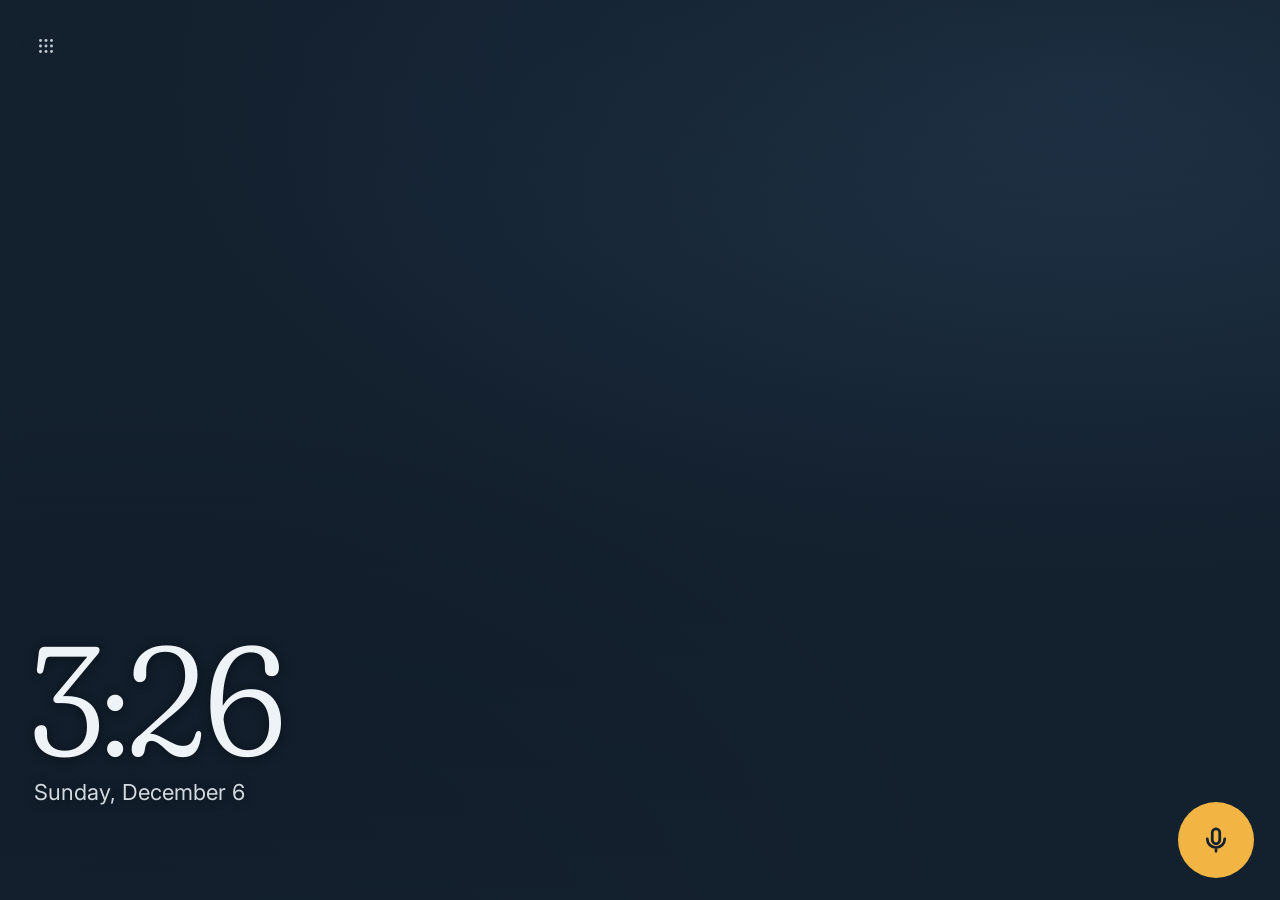
==== brain/display/index.html @ a9db9eed "Add Rooms and room pages, and Back between sheets Rooms shows each Home Assistant area as a tile wit" ====
<!doctype html>
<html lang="en">
<head>
  <meta charset="utf-8">
  <meta name="viewport" content="width=device-width, initial-scale=1">
  <title>Claude Home</title>
  <link rel="stylesheet" href="style.css">
  <script type="module" src="app.js"></script>
</head>
<body>
  <div class="backdrop" aria-hidden="true"></div>
  <div id="photo-a" class="photo" aria-hidden="true"></div>
  <div id="photo-b" class="photo" aria-hidden="true"></div>
  <div class="scrim" aria-hidden="true"></div>

  <main id="home" class="home">
    <button id="menu" class="menu" type="button" aria-label="Menu">
      <svg viewBox="0 0 24 24" aria-hidden="true"><circle cx="6" cy="6" r="1.6"/><circle cx="12" cy="6" r="1.6"/><circle cx="18" cy="6" r="1.6"/><circle cx="6" cy="12" r="1.6"/><circle cx="12" cy="12" r="1.6"/><circle cx="18" cy="12" r="1.6"/><circle cx="6" cy="18" r="1.6"/><circle cx="12" cy="18" r="1.6"/><circle cx="18" cy="18" r="1.6"/></svg>
    </button>
    <section id="weather" class="weather" aria-live="polite"></section>
    <div class="clock">
      <time id="time" class="time"></time>
      <div id="date" class="date"></div>
    </div>
    <div id="strip" class="strip"></div>
    <button id="mic" class="mic" type="button" aria-label="Talk to Claude">
      <svg viewBox="0 0 24 24" aria-hidden="true"><rect x="9" y="3" width="6" height="12" rx="3"/><path d="M5 11a7 7 0 0 0 14 0M12 18v3"/></svg>
    </button>
  </main>

  <section id="night" class="night" aria-label="Night clock">
    <time id="night-time" class="night-time"></time>
  </section>

  <section id="sheet" class="sheet" hidden role="dialog" aria-modal="true" aria-labelledby="sheet-title">
    <button id="sheet-back" class="back" type="button" aria-label="Back" hidden>
      <svg viewBox="0 0 24 24" aria-hidden="true"><path d="M15 5l-7 7 7 7"/></svg>
    </button>
    <h2 id="sheet-title" class="sheet-title"></h2>
    <button id="sheet-close" class="close" type="button" aria-label="Close">
      <svg viewBox="0 0 24 24" aria-hidden="true"><path d="M6 6l12 12M18 6L6 18"/></svg>
    </button>
    <div id="sheet-body" class="sheet-body"></div>
  </section>

  <section id="overlay" class="overlay" data-state="idle" hidden aria-live="polite">
    <button id="close-overlay" class="close" type="button" aria-label="Close">
      <svg viewBox="0 0 24 24" aria-hidden="true"><path d="M6 6l12 12M18 6L6 18"/></svg>
    </button>
    <p id="heard" class="heard"></p>
    <div id="reply" class="reply"></div>
    <div class="light" aria-hidden="true"><i></i></div>
    <button id="stop" class="stop" type="button">Stop</button>
  </section>

  <section id="camera" class="camera" hidden role="dialog" aria-modal="true" aria-labelledby="camera-name">
    <video id="camera-video" autoplay muted playsinline></video>
    <h2 id="camera-name" class="camera-name"></h2>
    <p id="camera-note" class="camera-note"></p>
    <button id="camera-close" class="close" type="button" aria-label="Close">
      <svg viewBox="0 0 24 24" aria-hidden="true"><path d="M6 6l12 12M18 6L6 18"/></svg>
    </button>
  </section>

  <section id="ringing" class="ringing" hidden role="alertdialog" aria-labelledby="ringing-time">
    <div class="ringing-pulse" aria-hidden="true"></div>
    <p id="ringing-time" class="ringing-time"></p>
    <p id="ringing-label" class="ringing-label"></p>
    <div class="ringing-actions">
      <button id="snooze" class="snooze" type="button">Snooze</button>
      <button id="ringing-stop" class="ringing-stop" type="button">Stop</button>
    </div>
  </section>

  <div id="offline" class="offline" role="status" hidden>Can't reach Claude Home. Trying again…</div>
</body>
</html>
---- brain/display/style.css ----
/* Claude Home display. 800x480 kitchen screen; photos are the room, the interface is a caption.
   Pi 3 GPU: animate only opacity and transform; no backdrop-filter, blur, or large shadows. */

@font-face { font-family: "Fraunces"; src: url("fonts/Fraunces.ttf") format("truetype"); font-weight: 100 900; font-display: block; }
@font-face { font-family: "Inter"; src: url("fonts/Inter.ttf") format("truetype"); font-weight: 100 900; font-display: block; }

:root {
  --night: #13202E;
  --frost: #EEF3F7;
  --mist: #A9B8C6;
  --marigold: #F2B544;
  --ember: #FF8A4C;
  --accent: var(--marigold);   /* replaced per photo by app.js */
  --on-photo: 0 1px 12px rgba(0, 0, 0, .45);
  --far: "Fraunces", Georgia, serif;
  --near: "Inter", system-ui, sans-serif;
  --edge: 30px;
}

* { box-sizing: border-box; margin: 0; }
html, body { width: 100%; height: 100%; overflow: hidden; }
body {
  background: var(--night);
  color: var(--frost);
  font: 20px/1.4 var(--near);
  -webkit-font-smoothing: antialiased;
  user-select: none;
  -webkit-tap-highlight-color: transparent;
  cursor: none;
}
button { font: inherit; color: inherit; background: none; border: 0; padding: 0; cursor: none; touch-action: manipulation; }
button:focus-visible { outline: 3px solid var(--accent); outline-offset: 4px; }
svg { display: block; fill: none; stroke: currentColor; stroke-width: 2.2; stroke-linecap: round; stroke-linejoin: round; }
[hidden] { display: none !important; }
/* Scrollbars: a slim frost pill that says "there's more", no track or arrows; on a touchscreen nobody drags it.
   The ::-webkit- rules draw it the same on every platform (scrollbar-color would keep the Pi's own arrows). */
::-webkit-scrollbar { width: 6px; height: 6px; }
::-webkit-scrollbar-track { background: transparent; }
::-webkit-scrollbar-thumb { background: rgba(238, 243, 247, .22); border-radius: 3px; }
::-webkit-scrollbar-corner { background: transparent; }

/* The room: the family's photos, crossfading, over a calm night gradient (all you see with no photos).
   The scrim keeps the clock and strip legible: dark at the bottom, a light touch at the top for the weather. */
.photo {
  position: fixed; inset: 0;
  background: center / cover no-repeat;
  opacity: 0; transition: opacity 2s ease;
}
.photo.shown { opacity: 1; }
.scrim {
  position: fixed; inset: 0;
  background: linear-gradient(180deg, rgba(19, 32, 46, .38) 0%, rgba(19, 32, 46, 0) 28%,
                              rgba(19, 32, 46, 0) 40%, rgba(19, 32, 46, .88) 100%);
}
.backdrop {
  position: fixed; inset: 0;
  background:
    radial-gradient(120% 90% at 85% 10%, #1f3347 0%, transparent 60%),
    radial-gradient(90% 80% at 10% 100%, #0d1823 0%, transparent 70%),
    var(--night);
}

/* --- Home ------------------------------------------------------------------------------ */

.home { position: fixed; inset: 0; transition: opacity .25s ease; }
body.talking .home { opacity: 0; pointer-events: none; }

.menu {
  position: absolute; top: 14px; left: 14px;
  width: 64px; height: 64px; display: grid; place-items: center;
  color: var(--frost); opacity: .8;  /* quiet, but it must survive a busy photo behind it */
}
.menu svg { position: relative; width: 22px; height: 22px; fill: currentColor; stroke: none; }
/* A faint disc so the glyph survives a bright sky (no blur filters on the Pi) */
.menu::before { content: ""; position: absolute; width: 46px; height: 46px; border-radius: 50%; background: rgba(19, 32, 46, .34); }

.weather { position: absolute; top: 14px; right: calc(var(--edge) - 8px); text-shadow: var(--on-photo); }
.weather-button { display: block; text-align: right; padding: 8px; min-width: 64px; min-height: 64px; }
.weather .temp {
  display: block;
  font: 380 54px/1 var(--far);
  font-variation-settings: "opsz" 72, "SOFT" 100;
  font-feature-settings: "tnum" 1, "lnum" 1;
}
.weather .condition { display: block; font-size: 17px; margin-top: 4px; opacity: .92; }

.clock { position: absolute; left: var(--edge); bottom: 92px; text-shadow: var(--on-photo); }
.time {
  display: block;
  font: 330 156px/.86 var(--far);
  font-variation-settings: "opsz" 144, "SOFT" 100, "WONK" 0;
  font-feature-settings: "tnum" 1, "lnum" 1;
  letter-spacing: -2px;
}
.date { font-size: 22px; opacity: .88; margin-top: 10px; padding-left: 4px; }

/* Glanceable items under the date. Each is a full-height (64 px) tap target; the text sits where the
   design puts it, 30 px off the bottom edge. */
.strip {
  position: absolute; left: calc(var(--edge) + 4px); right: 130px; bottom: 12px;
  display: flex; gap: 34px; align-items: baseline;
  font-size: 18px; text-shadow: var(--on-photo); white-space: nowrap;
  overflow-x: auto; overscroll-behavior-x: contain; scrollbar-width: none;  /* more than fits: swipe sideways */
}
.strip .item { display: flex; align-items: baseline; gap: 8px; min-height: 64px; padding: 18px 0; }
.strip .num, .brief-facts .num {
  font: 400 24px/1 var(--far);
  font-variation-settings: "opsz" 24, "SOFT" 100;
  font-feature-settings: "tnum" 1, "lnum" 1;
  color: var(--accent);
}
.strip .label { font-size: 18px; }
.digit { display: inline-block; width: 1ch; text-align: center; }  /* tabular digits Fraunces lacks (app.js) */

.mic {
  position: absolute; right: 26px; bottom: 22px;
  width: 76px; height: 76px; border-radius: 50%;
  background: var(--accent); color: var(--night);
  display: grid; place-items: center;
  transition: transform .12s ease;
}
.mic:active { transform: scale(.94); }
body.is-offline .mic { opacity: .4; pointer-events: none; }
.mic svg { width: 30px; height: 30px; }

/* --- Conversation overlay ------------------------------------------------------------- */

.overlay {
  position: fixed; inset: 0;
  background: rgba(19, 32, 46, .9);
  padding: 34px 36px 0;
  opacity: 0; transition: opacity .2s ease;
}
.overlay.shown { opacity: 1; }
/* Over a sheet, 10% show-through puts the sheet's text behind the reply (found on the Pi); go solid */
.sheet:not([hidden]) ~ .overlay { background: var(--night); }

.close {
  position: absolute; top: 12px; right: 12px;
  width: 64px; height: 64px; display: grid; place-items: center; opacity: .7;
}
.close svg { width: 26px; height: 26px; }

.heard {
  max-width: 640px; min-height: 28px;
  font-size: 20px; color: var(--frost); opacity: .7;
  overflow: hidden; white-space: nowrap; text-overflow: ellipsis;
}
.reply {
  margin-top: 16px; max-width: 700px; height: 300px; overflow: hidden;
  font: 360 36px/1.26 var(--far);
  font-variation-settings: "opsz" 48, "SOFT" 100;
}

/* The state light carries all conversation state: breathe (listening), sweep (thinking), pulse (speaking). */
.light {
  position: absolute; left: 36px; right: 168px; bottom: 58px; height: 4px;
  border-radius: 2px; overflow: hidden;
  background: color-mix(in srgb, var(--accent) 22%, transparent);
}
.light i {
  position: absolute; inset: 0; border-radius: 2px;
  background: var(--accent);
  transform-origin: left center;
}
.overlay[data-state="listening"] .light i { animation: breathe 2.4s ease-in-out infinite; transform-origin: center; }
.overlay[data-state="thinking"] .light i { width: 30%; animation: sweep 1.3s cubic-bezier(.5, 0, .5, 1) infinite alternate; }
.overlay[data-state="speaking"] .light i { animation: pulse .9s ease-in-out infinite alternate; }
.overlay[data-state="idle"] .light i { opacity: .25; }

@keyframes breathe { 0%, 100% { transform: scaleX(.35); opacity: .5; } 50% { transform: scaleX(1); opacity: 1; } }
@keyframes sweep { from { transform: translateX(0); } to { transform: translateX(233%); } }
@keyframes pulse { from { opacity: .55; } to { opacity: 1; } }

.stop {
  position: absolute; right: 26px; bottom: 22px;
  height: 76px; min-width: 112px; padding: 0 30px; border-radius: 38px;
  background: var(--frost); color: var(--night);
  font-size: 22px; font-weight: 600;
  transition: transform .12s ease;
}
.stop:active { transform: scale(.95); }
.overlay[data-state="idle"] .stop { opacity: 0; pointer-events: none; }

/* --- Sheets: one screen's worth of something, slid up over everything on solid night ---------- */

.sheet {
  position: fixed; inset: 0;
  background: var(--night);
  padding: 26px 36px 0;
  display: flex; flex-direction: column;
  transform: translateY(100%); transition: transform .25s ease;
}
.sheet.shown { transform: none; }
.sheet-title {
  padding-right: 72px;
  font: 380 34px/1.15 var(--far);
  font-variation-settings: "opsz" 36, "SOFT" 100;
  white-space: nowrap; overflow: hidden; text-overflow: ellipsis;
}
/* Back, when this sheet opened over another (Home > Rooms > a room): top left, the title moving over for it */
.back { position: absolute; top: 14px; left: 18px; width: 64px; height: 64px; display: grid; place-items: center; opacity: .7; }
.back svg { width: 26px; height: 26px; }
.sheet.has-back .sheet-title { padding-left: 54px; }
.sheet-body { flex: 1; min-height: 0; margin-top: 16px; overflow-y: auto; overscroll-behavior: contain; padding-bottom: 24px; }
.sheet-body p { margin: 0; }
/* Empty states: say what's (not) here in the far-read voice, then how to change that. Scoped under
   .sheet-body so they outrank the margin reset above. */
.sheet-body .quiet { font: 380 30px/1.3 var(--far); font-variation-settings: "opsz" 36, "SOFT" 100; margin-top: 18px; }
.sheet-body .hint { color: var(--mist); font-size: 20px; margin-top: 12px; }

/* Weather: now is the hero; the forecast sits below a rule that separates now from later */
.wx-now { display: flex; align-items: center; gap: 26px; padding-bottom: 22px; border-bottom: 1px solid rgba(238, 243, 247, .14); }
.wx-temp {
  font: 330 112px/.9 var(--far);
  font-variation-settings: "opsz" 144, "SOFT" 100;
  font-feature-settings: "tnum" 1, "lnum" 1;
  letter-spacing: -2px;
}
.wx-condition { font: 380 30px/1.2 var(--far); font-variation-settings: "opsz" 36, "SOFT" 100; }
.wx-detail { font-size: 19px; color: var(--mist); margin-top: 6px; }
.wx-days { display: grid; grid-template-columns: repeat(3, 1fr); gap: 20px; padding-top: 20px; }
.wx-label { font-size: 19px; color: var(--mist); }
.wx-range { margin-top: 4px; font-feature-settings: "tnum" 1, "lnum" 1; }
.wx-high { font: 380 36px/1.1 var(--far); font-variation-settings: "opsz" 36, "SOFT" 100; }
.wx-low { font-size: 20px; color: var(--mist); margin-left: 8px; }
.wx-sky { font-size: 19px; margin-top: 2px; }
.wx-rain { font-size: 17px; color: var(--accent); margin-top: 2px; }

/* Timers: each a dial that drains as time runs out; the arc is the sheet's one colour. A paused timer goes
   mist grey and blinks slowly, like an oven timer. One timer: a big dial, Pause and Stop stacked beside it.
   Two or more: smaller dials side by side, round Pause and Stop under each, scrolling sideways past three. */
.timers { height: 100%; display: flex; }
.timers.one { align-items: center; }
.timers.one .tmr { width: 100%; display: grid; grid-template-columns: 320px 1fr; align-items: center; gap: 56px; }
.timers.two, .timers.many { align-items: center; gap: 30px; overflow-x: auto; overscroll-behavior: contain; }
/* Centered as a group; auto margins (not justify-content) so a row wider than the screen still scrolls from its start */
.timers .tmr:first-child { margin-left: auto; }
.timers .tmr:last-child { margin-right: auto; }
.timers.two .tmr, .timers.many .tmr { flex: none; display: flex; flex-direction: column; align-items: center; gap: 18px; }
.tmr.leaving { opacity: .35; transition: opacity .2s ease; }

.dial { position: relative; width: 320px; height: 320px; }
.timers.two .dial { width: 240px; height: 240px; }
.timers.many .dial { width: 200px; height: 200px; }
.dial svg { width: 100%; height: 100%; transform: rotate(-90deg); }
.dial circle { fill: none; stroke-width: 5; }
.dial-track { stroke: rgba(238, 243, 247, .1); }
.dial-arc { stroke: var(--accent); stroke-linecap: round; stroke-dasharray: 1 1; }
.dial-face {
  position: absolute; inset: 14%;
  display: flex; flex-direction: column; align-items: center; justify-content: center; text-align: center;
}
.dial-time {
  font: 340 78px/1 var(--far);
  font-variation-settings: "opsz" 72, "SOFT" 100;
  font-feature-settings: "tnum" 1, "lnum" 1;
  letter-spacing: -1px;
}
.dial-time.long { font-size: 58px; }
.timers.two .dial-time { font-size: 56px; }
.timers.two .dial-time.long { font-size: 42px; }
.timers.many .dial-time { font-size: 46px; }
.timers.many .dial-time.long { font-size: 34px; }
.dial-name {
  max-width: 100%; margin-top: 10px;
  font-size: 22px; color: var(--mist);
  white-space: nowrap; overflow: hidden; text-overflow: ellipsis;
}
.timers.two .dial-name, .timers.many .dial-name { font-size: 18px; margin-top: 6px; }
.tmr.paused .dial-arc { stroke: var(--mist); }
.tmr.paused .dial-time { color: var(--mist); animation: paused-blink 1.4s ease-in-out infinite alternate; }
@keyframes paused-blink { to { opacity: .3; } }

.tmr-actions { display: flex; gap: 16px; }
.timers.one .tmr-actions { flex-direction: column; gap: 18px; }
.tmr-btn {
  width: 72px; height: 72px; border-radius: 50%;
  display: grid; place-items: center;
  background: rgba(238, 243, 247, .12); color: var(--frost);
}
.tmr-btn.tmr-main { background: var(--accent); color: var(--night); }
.tmr-btn svg { width: 26px; height: 26px; fill: currentColor; stroke: none; }
.tmr-btn:active { transform: scale(.94); }
.timers.one .tmr-btn {
  width: 100%; max-width: 300px; height: 96px; border-radius: 48px;
  display: flex; justify-content: center; gap: 14px;
  font-size: 26px; font-weight: 600;
}
.timers.one .tmr-btn svg { width: 28px; height: 28px; }
.strip .timer.paused .num { color: var(--mist); }
.pill {
  min-height: 64px; min-width: 112px; padding: 0 26px; border-radius: 32px;
  background: rgba(238, 243, 247, .12); color: var(--frost); font-size: 20px; font-weight: 500;
}
.pill:active { background: rgba(238, 243, 247, .22); }

/* Shopping list: tall rows you can hit with a wet finger; checked items strike through, with Undo */
.shop-list { list-style: none; padding: 0; margin: 0; }
.shop-row { display: flex; align-items: center; min-height: 72px; border-bottom: 1px solid rgba(238, 243, 247, .1); }
.shop-item { flex: 1; display: flex; align-items: center; gap: 20px; min-height: 72px; text-align: left; }
.shop-check {
  flex: none; width: 30px; height: 30px; border-radius: 50%;
  border: 2px solid rgba(238, 243, 247, .55);
  display: grid; place-items: center;
}
.shop-name { font-size: 24px; }
.shop-undo { display: none; }
.shop-row.done .shop-check { background: var(--accent); border-color: var(--accent); }
.shop-row.done .shop-check::after {
  content: ""; width: 12px; height: 7px; margin-top: -3px;
  border: solid var(--night); border-width: 0 0 3px 3px; transform: rotate(-45deg);
}
.shop-row.done .shop-name { text-decoration: line-through; opacity: .45; }
.shop-row.done .shop-undo { display: block; }

/* Menu: the same row language as the sheets it opens, not a grid of tiles */
.menu-row {
  width: 100%; display: flex; align-items: center; gap: 22px; min-height: 62px; text-align: left;  /* six fit */
  border-bottom: 1px solid rgba(238, 243, 247, .1);
}
.menu-icon { flex: none; width: 34px; height: 34px; color: var(--accent); }
.menu-icon svg { width: 100%; height: 100%; }
.menu-label { flex: 1; font: 380 30px/1.2 var(--far); font-variation-settings: "opsz" 36, "SOFT" 100; }

/* Home control: flat tiles, no shadows (the Pi). Lights is tall; while any light is on it fills with the accent,
   the way the ringing screen does, so "the lights are on" reads from across the room. */
.house { height: 100%; display: grid; grid-template-columns: repeat(3, minmax(0, 1fr)); grid-template-rows: repeat(2, minmax(0, 1fr)); gap: 14px; }
.tile {
  min-width: 0; display: flex; flex-direction: column; text-align: left;
  padding: 16px 18px 18px; border-radius: 14px;
  background: rgba(238, 243, 247, .08);
  transition: transform .12s ease;
}
.tile:active { transform: scale(.97); }
.tile-lights { grid-row: span 2; }
.tile-head { display: flex; align-items: center; gap: 10px; font-size: 20px; }
.tile-icon { flex: none; width: 26px; height: 26px; color: var(--accent); }
.tile-icon svg { width: 100%; height: 100%; }
.tile-state { margin-top: auto; display: flex; align-items: baseline; gap: 8px; }
.tile-num {
  font: 340 58px/1 var(--far);
  font-variation-settings: "opsz" 72, "SOFT" 100;
  font-feature-settings: "tnum" 1, "lnum" 1;
  letter-spacing: -1px;
}
.tile-lights .tile-num { font-size: 144px; line-height: .86; font-variation-settings: "opsz" 144, "SOFT" 100; letter-spacing: -3px; }
.tile-lights .tile-num.word { font-size: 58px; line-height: 1; font-variation-settings: "opsz" 72, "SOFT" 100; letter-spacing: -1px; }
.tile-unit { font-size: 20px; }
.tile-detail { margin-top: 6px; font-size: 17px; color: var(--mist); white-space: nowrap; overflow: hidden; text-overflow: ellipsis; }
.tile-lights .tile-detail { margin-top: 12px; white-space: normal; display: -webkit-box; -webkit-line-clamp: 2; -webkit-box-orient: vertical; }
.tile.lit { background: var(--accent); color: var(--night); }
.tile.lit .tile-icon { color: var(--night); }
.tile.lit .tile-detail { color: var(--night); opacity: .72; }

/* Lights: rooms side by side, scrolling sideways so an up-and-down drag is free to dim. Each light is a tile that
   fills with the accent from the bottom as high as it's bright; a room with one light gets one tall tile. */
.dev-groups { height: 100%; display: flex; gap: 28px; padding-bottom: 12px; overflow-x: auto; overscroll-behavior: contain; }  /* the scrollbar sits under the tiles */
.dev-group { flex: none; display: flex; flex-direction: column; }
.sheet-body .dev-group-name { font: 500 18px/1.3 var(--near); color: var(--mist); margin: 0 0 8px; }
.dev-grid { flex: 1; min-height: 0; display: grid; grid-template-rows: repeat(2, minmax(0, 1fr)); grid-auto-flow: column; grid-auto-columns: 150px; gap: 12px; }
.dev {
  --b: 0%;
  position: relative; overflow: hidden; border-radius: 14px;
  background: rgba(238, 243, 247, .08); text-align: left;
  touch-action: pan-x;  /* sideways scrolls the rooms; up and down dims */
}
.dev:only-child { grid-row: span 2; }
.dev-face { position: absolute; inset: 0; padding: 14px 16px 16px; display: flex; flex-direction: column; justify-content: space-between; }
.dev-lit { background: var(--accent); color: var(--night); clip-path: inset(calc(100% - var(--b)) 0 0 0); }
.dev-name { font-size: 18px; line-height: 1.25; display: -webkit-box; -webkit-line-clamp: 2; -webkit-box-orient: vertical; overflow: hidden; }
.dev-level {
  font: 340 40px/1 var(--far);
  font-variation-settings: "opsz" 48, "SOFT" 100;
  font-feature-settings: "tnum" 1, "lnum" 1;
  letter-spacing: -1px;
}
.dev.off .dev-level { color: var(--mist); }
.dev.wordy .dev-level { font-size: 30px; letter-spacing: 0; }
/* Rooms: the home tiles' look, the room's name in the far-read type, what's on in it at the bottom; lit while a
   light is on. Two rows, more rooms scrolling sideways like the lights. */
.rooms {
  height: 100%; display: grid; gap: 14px; padding-bottom: 12px;
  grid-template-rows: repeat(2, minmax(0, 1fr)); grid-auto-flow: column; grid-auto-columns: calc((100% - 28px) / 3);
  overflow-x: auto; overscroll-behavior: contain;
}
.room-name {
  font: 380 30px/1.1 var(--far); font-variation-settings: "opsz" 36, "SOFT" 100;
  display: -webkit-box; -webkit-line-clamp: 2; -webkit-box-orient: vertical; overflow: hidden;
}
.room-what { margin-top: auto; display: flex; flex-direction: column; }
.room-what .tile-detail { margin-top: 2px; }

/* In the title row, left of the close button (positioned against the sheet, so it doesn't scroll with the rooms) */
.lights-off { position: absolute; top: 14px; right: 88px; }

/* Text: whatever Claude wants on screen; fewer, shorter lines get bigger type */
.text-lines p { font-size: 22px; line-height: 1.45; padding: 7px 0; max-width: 700px; }
.text-lines.roomy p { font: 380 30px/1.3 var(--far); font-variation-settings: "opsz" 36, "SOFT" 100; padding: 6px 0; }

/* Alarms in the timers sheet */
.group-label { font-size: 18px; color: var(--mist); margin: 18px 0 2px; }
.sheet-body .group-label:first-child { margin-top: 0; }
.alarm-row { display: flex; align-items: center; gap: 24px; min-height: 92px; border-bottom: 1px solid rgba(238, 243, 247, .1); }
.alarm-time {
  min-width: 190px;  /* same column as the timer countdowns above, so names line up */
  font: 340 46px/1 var(--far);
  font-variation-settings: "opsz" 48, "SOFT" 100;
  font-feature-settings: "tnum" 1, "lnum" 1;
}
.ampm { font-size: .42em; margin-left: 4px; letter-spacing: 0; }
.alarm-what { flex: 1; min-width: 0; }
.alarm-name { font-size: 22px; white-space: nowrap; overflow: hidden; text-overflow: ellipsis; }
.alarm-days { font-size: 18px; color: var(--mist); margin-top: 2px; }
.alarm-row.off .alarm-time, .alarm-row.off .alarm-name { opacity: .4; }
.switch { width: 72px; height: 64px; display: grid; place-items: center; }
.switch span {
  position: relative; width: 58px; height: 34px; border-radius: 17px;
  background: rgba(238, 243, 247, .18); transition: background .15s ease;
}
.switch span::after {
  content: ""; position: absolute; top: 4px; left: 4px; width: 26px; height: 26px; border-radius: 50%;
  background: var(--frost); transition: transform .15s ease;
}
.switch[aria-checked="true"] span { background: var(--accent); }
.switch[aria-checked="true"] span::after { transform: translateX(24px); }

/* Calendar: a day heading, then the day's events at their times; the time column lines up with the other sheets */
.sheet-body .day-title { font: 500 18px/1.3 var(--near); color: var(--mist); margin: 20px 0 0; }  /* like .group-label */
.sheet-body .day-title:first-child { margin-top: 0; }
.event-row { display: flex; align-items: center; gap: 24px; min-height: 76px; border-bottom: 1px solid rgba(238, 243, 247, .1); }
.event-when {
  flex: none; min-width: 150px;
  font: 340 34px/1 var(--far);
  font-variation-settings: "opsz" 36, "SOFT" 100;
  font-feature-settings: "tnum" 1, "lnum" 1;
}
.event-when.next, .event-when.now { color: var(--accent); }
.event-when.all-day { font: 500 18px/1 var(--near); color: var(--mist); }
.event-what { min-width: 0; }
.event-title { font-size: 22px; white-space: nowrap; overflow: hidden; text-overflow: ellipsis; }
.event-cal { font-size: 17px; color: var(--mist); margin-top: 2px; }
.strip .event .label { max-width: 230px; overflow: hidden; text-overflow: ellipsis; }

/* Briefing: forecast left, today right, the home strip's items along the bottom */
.brief { height: 100%; display: flex; flex-direction: column; }
.brief-top { flex: 1; min-height: 0; display: grid; grid-template-columns: 290px 1fr; gap: 36px; }
.brief-date { font-size: 19px; color: var(--mist); }
.brief-temp {
  margin-top: 6px;
  font: 330 104px/.9 var(--far);
  font-variation-settings: "opsz" 144, "SOFT" 100;
  font-feature-settings: "tnum" 1, "lnum" 1;
  letter-spacing: -2px;
}
.brief-cond { font-size: 21px; margin-top: 10px; }
.brief-rain { font-size: 18px; color: var(--accent); margin-top: 4px; }
.brief-day { min-width: 0; }
.sheet-body .brief-day .day-title { margin-top: 0; }
.brief-event { display: flex; align-items: baseline; gap: 16px; padding: 9px 0; border-bottom: 1px solid rgba(238, 243, 247, .1); }
.brief-when {
  flex: none; min-width: 112px;
  font: 340 26px/1.1 var(--far);
  font-variation-settings: "opsz" 36, "SOFT" 100;
  font-feature-settings: "tnum" 1, "lnum" 1;
}
.brief-when.now { color: var(--accent); }
.brief-when.all-day { font: 500 17px/1.1 var(--near); color: var(--mist); }
.brief-title { font-size: 20px; white-space: nowrap; overflow: hidden; text-overflow: ellipsis; }
.brief-more { font-size: 19px; color: var(--mist); margin-top: 8px; }
.sheet-body .brief-free { font: 380 26px/1.25 var(--far); font-variation-settings: "opsz" 36, "SOFT" 100; margin-top: 8px; }
.brief-facts {
  display: flex; gap: 34px; align-items: baseline; flex-wrap: wrap;
  padding-top: 14px; border-top: 1px solid rgba(238, 243, 247, .14);
}
.brief-facts .item { display: flex; align-items: baseline; gap: 8px; }
.brief-facts .label { font-size: 18px; }

/* Recipe: a true sequence, so the step number is the anchor; the step itself in the far-read type */
.recipe { height: 100%; display: flex; flex-direction: column; }
.ingredients { flex: 1; min-height: 0; overflow-y: auto; list-style: none; padding: 0; margin: 0; font-size: 24px; }
.ingredients li { padding: 9px 0; border-bottom: 1px solid rgba(238, 243, 247, .1); break-inside: avoid; }
.ingredients.two-col { columns: 2; column-gap: 44px; font-size: 21px; }
.recipe-step { flex: 1; min-height: 0; display: flex; gap: 30px; }
.step-num { flex: none; width: 92px; display: flex; flex-direction: column; }
.step-n {
  font: 330 96px/.9 var(--far);
  font-variation-settings: "opsz" 144, "SOFT" 100;
  font-feature-settings: "tnum" 1, "lnum" 1;
  color: var(--accent);
}
.step-of { font-size: 18px; color: var(--mist); margin-top: 8px; padding-left: 4px; }
.sheet-body .step-text {
  flex: 1; min-width: 0; max-width: 600px; height: 100%; overflow: hidden;
  font: 360 34px/1.3 var(--far); font-variation-settings: "opsz" 36, "SOFT" 100;
  text-wrap: pretty;  /* no lone last word */
}
.recipe-nav { display: flex; justify-content: flex-end; gap: 16px; padding-top: 12px; }
.recipe-next { min-width: 150px; background: var(--accent); color: var(--night); font-weight: 600; }
.recipe-next:active { background: var(--accent); opacity: .85; }

/* Music: album art as the one picture, the title in the far-read type, controls bottom-right */
.np { height: 100%; display: grid; grid-template-columns: 280px 1fr; gap: 32px; }
.np-art { width: 280px; height: 280px; border-radius: 6px; overflow: hidden; background: rgba(238, 243, 247, .08); }
.np-art img { display: block; width: 100%; height: 100%; object-fit: cover; }
.np-info { min-width: 0; display: flex; flex-direction: column; }
.np-title {
  font: 380 34px/1.15 var(--far); font-variation-settings: "opsz" 36, "SOFT" 100;
  display: -webkit-box; -webkit-line-clamp: 2; -webkit-box-orient: vertical; overflow: hidden;
}
.np-artist, .np-album { white-space: nowrap; overflow: hidden; text-overflow: ellipsis; }
.np-artist { font-size: 22px; margin-top: 8px; }
.np-album { font-size: 18px; color: var(--mist); margin-top: 2px; }
.np-progress { margin-top: auto; }
.np-bar { height: 4px; border-radius: 2px; overflow: hidden; background: rgba(238, 243, 247, .16); }
.np-bar i { display: block; height: 100%; background: var(--accent); transform-origin: left center; transform: scaleX(0); }
.np-times { display: flex; justify-content: space-between; margin-top: 6px; font-size: 16px; color: var(--mist); font-feature-settings: "tnum" 1; }
.np-controls { display: flex; justify-content: flex-end; align-items: center; gap: 16px; margin-top: 12px; }
.np-btn { width: 64px; height: 64px; border-radius: 50%; display: grid; place-items: center; background: rgba(238, 243, 247, .12); }
.np-btn.main { width: 76px; height: 76px; background: var(--accent); color: var(--night); }
.np-btn svg { width: 26px; height: 26px; fill: currentColor; stroke: none; }
.np-btn:active { transform: scale(.94); }
.strip .np-thumb { width: 28px; height: 28px; border-radius: 3px; object-fit: cover; align-self: center; }

/* Volume: the level as the hero, the slider low and wide where a thumb reaches it */
.vol { height: 100%; display: flex; flex-direction: column; justify-content: space-between; padding-bottom: 18px; }
.vol-level {
  font: 330 132px/.9 var(--far);
  font-variation-settings: "opsz" 144, "SOFT" 100;
  font-feature-settings: "tnum" 1, "lnum" 1;
  letter-spacing: -2px;
}
.vol-row { display: flex; align-items: center; gap: 22px; }
.vol-end { flex: none; width: 34px; height: 34px; color: var(--mist); }
.vol-end svg { width: 100%; height: 100%; }
.vol-slider {
  --fill: 50%;
  flex: 1; height: 80px; margin: 0; background: none;
  -webkit-appearance: none; appearance: none; touch-action: none; cursor: none;
}
.vol-slider::-webkit-slider-runnable-track {
  height: 14px; border-radius: 7px;
  background: linear-gradient(90deg, var(--accent) var(--fill), rgba(238, 243, 247, .16) var(--fill));
}
.vol-slider::-webkit-slider-thumb {
  -webkit-appearance: none; appearance: none;
  width: 48px; height: 48px; margin-top: -17px; border-radius: 50%;
  background: var(--frost);
}
.vol-slider:active::-webkit-slider-thumb { transform: scale(1.08); }
.vol-slider:focus-visible { outline: 3px solid var(--accent); outline-offset: 4px; }

/* --- Ringing: the one screen that should be seen from across the room --------------------------- */

.ringing {
  position: fixed; inset: 0;
  background: var(--marigold); color: var(--night);
  padding: 44px 40px;
}
.ringing-pulse {
  position: absolute; inset: 0; background: #fff; opacity: 0;
  animation: ring-pulse 1.1s ease-in-out infinite alternate;
}
@keyframes ring-pulse { to { opacity: .16; } }
.ringing-time {
  position: relative;
  font: 330 150px/.9 var(--far);
  font-variation-settings: "opsz" 144, "SOFT" 100;
  font-feature-settings: "tnum" 1, "lnum" 1;
  letter-spacing: -2px;
}
.ringing-time .ampm { font-size: 44px; margin-left: 10px; }
.ringing-label {
  position: relative; margin-top: 16px; max-width: 700px;
  font: 380 38px/1.2 var(--far); font-variation-settings: "opsz" 36, "SOFT" 100;
}
.ringing-actions { position: absolute; right: 28px; bottom: 28px; display: flex; gap: 18px; }
.ringing-stop {
  height: 104px; min-width: 270px; border-radius: 52px;
  background: var(--night); color: var(--frost); font-size: 36px; font-weight: 600;
}
.snooze {
  height: 104px; padding: 0 40px; border-radius: 52px;
  border: 3px solid var(--night); color: var(--night); font-size: 28px; font-weight: 600;
}
.ringing-stop:active, .snooze:active { transform: scale(.96); }

/* --- Night: a dim clock on pure black, nothing else (conversation, sheets, and ringing still come up over it).
   Same place and type as the day clock, so the room's one fixed point doesn't move at bedtime. --------- */

.night { display: none; position: fixed; inset: 0; background: #000; }
body.is-night .night { display: block; }
body.is-night .photo, body.is-night .scrim, body.is-night .home, body.is-night .offline { display: none; }
.night-time {
  position: absolute; left: var(--edge); bottom: 132px;
  font: 330 156px/.86 var(--far);
  font-variation-settings: "opsz" 144, "SOFT" 100, "WONK" 0;
  font-feature-settings: "tnum" 1, "lnum" 1;
  letter-spacing: -2px;
  color: var(--ember); opacity: .35;
}

/* --- Offline note ------------------------------------------------------------------------ */

.offline {
  position: fixed; top: 16px; left: 50%; transform: translateX(-50%);
  padding: 10px 20px; border-radius: 22px;
  background: rgba(19, 32, 46, .92); color: var(--frost);
  font-size: 16px;
}

/* --- Camera: a live view filling the screen, its name over the top ----------------------------- */

.camera { position: fixed; inset: 0; background: #000; }
.camera video { width: 100%; height: 100%; object-fit: contain; }
.camera-name {
  position: absolute; top: 20px; left: var(--edge); right: 90px;
  font: 380 28px/1.15 var(--far);
  font-variation-settings: "opsz" 36, "SOFT" 100;
  text-shadow: var(--on-photo);
  white-space: nowrap; overflow: hidden; text-overflow: ellipsis;
}
.camera-note { position: absolute; inset: 0; display: grid; place-items: center; color: var(--mist); }
.camera-note:empty { display: none; }
.camera .close { opacity: .9; filter: drop-shadow(0 1px 4px rgba(0, 0, 0, .6)); }

@media (prefers-reduced-motion: reduce) {
  *, *::before, *::after { animation: none !important; transition: none !important; }
}
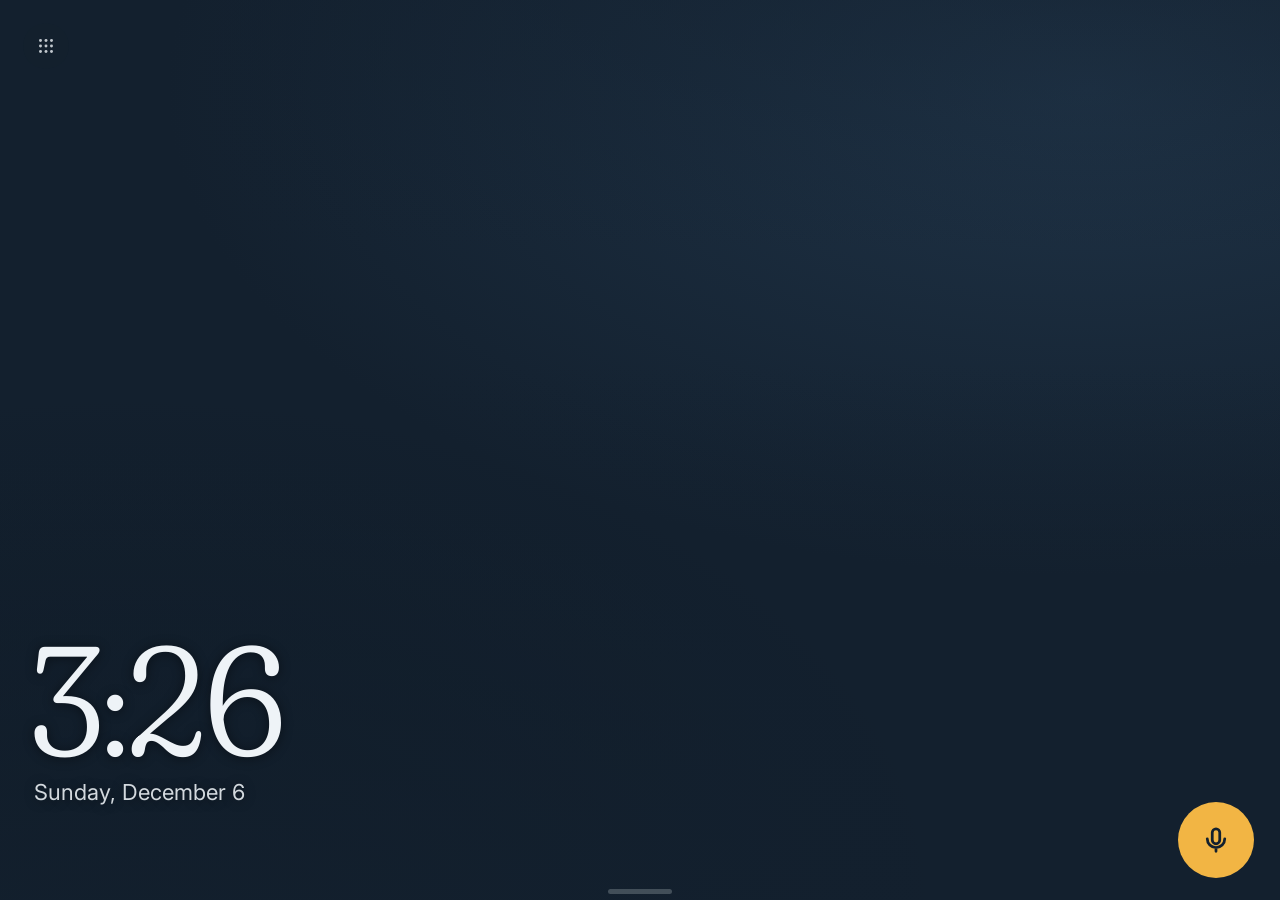
==== commit e69f45a1: "Replace the Volume sheet with a bar swiped up from the bottom edge Swiped up from the bottom edge (a" ====
--- a/brain/display/index.html
+++ b/brain/display/index.html
@@ -8,9 +8,17 @@
   <script type="module" src="app.js"></script>
 </head>
 <body>
+  <div id="dashboard" class="dashboard">
   <div class="backdrop" aria-hidden="true"></div>
   <div id="photo-a" class="photo" aria-hidden="true"></div>
   <div id="photo-b" class="photo" aria-hidden="true"></div>
+  <!-- The dashboard drawn as a sheet while it's swiped: under the clock and the rest (which fade out over it), the
+       photo shrinks into a sheet's frame, and the sheet's background and title come up around it -->
+  <section id="sheet-dash" class="dash" hidden aria-hidden="true">
+    <div class="dash-bg"></div>
+    <h2 class="sheet-title">Dashboard</h2>
+    <div class="sheet-body"><div id="dash-photo" class="dash-photo"><div id="dash-pic" class="dash-pic"></div></div></div>
+  </section>
   <div class="scrim" aria-hidden="true"></div>
 
   <main id="home" class="home">
@@ -27,20 +35,44 @@
       <svg viewBox="0 0 24 24" aria-hidden="true"><rect x="9" y="3" width="6" height="12" rx="3"/><path d="M5 11a7 7 0 0 0 14 0M12 18v3"/></svg>
     </button>
   </main>
+  <!-- Swiped in from, the dashboard slides away to the night clock (no handle: the photo stays clean) -->
+  <button id="dash-edge" class="edge bare" type="button" aria-label="Night clock"></button>
+  </div>
 
   <section id="night" class="night" aria-label="Night clock">
     <time id="night-time" class="night-time"></time>
   </section>
 
+  <section id="sheet-under" class="sheet under" hidden aria-hidden="true">
+    <h2 id="under-title" class="sheet-title"></h2>
+    <div id="under-body" class="sheet-body"></div>
+  </section>
+  <div id="swipe-dim" class="swipe-dim" hidden aria-hidden="true"></div>
+
   <section id="sheet" class="sheet" hidden role="dialog" aria-modal="true" aria-labelledby="sheet-title">
-    <button id="sheet-back" class="back" type="button" aria-label="Back" hidden>
-      <svg viewBox="0 0 24 24" aria-hidden="true"><path d="M15 5l-7 7 7 7"/></svg>
-    </button>
+    <button id="sheet-edge" class="edge" type="button" aria-label="Back" hidden></button>
     <h2 id="sheet-title" class="sheet-title"></h2>
-    <button id="sheet-close" class="close" type="button" aria-label="Close">
-      <svg viewBox="0 0 24 24" aria-hidden="true"><path d="M6 6l12 12M18 6L6 18"/></svg>
-    </button>
+    <span id="sheet-time" class="sheet-time" aria-hidden="true"></span>  <!-- carried off in a back swipe -->
     <div id="sheet-body" class="sheet-body"></div>
+  </section>
+
+  <!-- The sheets' header, over whichever is showing: along the row, every row page's title with the one you're on
+       underlined (the titles slide under the line as you swipe); elsewhere the sheet's own title shows through.
+       The time on the right. -->
+  <div id="header-tabs" class="header header-tabs" aria-hidden="true">
+    <div class="tabs-wrap"><div id="tabs" class="tabs"></div><i id="tab-line" class="tab-line"></i></div>
+  </div>
+  <button id="header-home" class="header header-time" type="button" aria-label="Back to the dashboard">
+    <time id="header-time"></time>
+  </button>
+
+  <!-- Volume: swiped up from the bottom edge, a bar floating over whatever's showing -->
+  <button id="vol-edge" class="vol-edge" type="button" aria-label="Volume"></button>
+  <section id="vol-bar" class="vol-bar" hidden aria-label="Volume">
+    <span class="vol-icon"><svg viewBox="0 0 24 24" aria-hidden="true"><path d="M4 9.5h3.5L12 5.5v13l-4.5-4H4z"/><path d="M15.5 9a4 4 0 0 1 0 6M18.5 6.5a7.5 7.5 0 0 1 0 11"/></svg></span>
+    <input id="vol-slider" class="vol-slider" type="range" min="0" max="100" step="1" aria-label="Volume">
+    <span id="vol-level" class="vol-level"></span>
+    <p id="vol-none" class="vol-none" hidden>The speaker isn't connected.</p>
   </section>
 
   <section id="overlay" class="overlay" data-state="idle" hidden aria-live="polite">
--- a/brain/display/style.css
+++ b/brain/display/style.css
@@ -10,6 +10,7 @@
   --mist: #A9B8C6;
   --marigold: #F2B544;
   --ember: #FF8A4C;
+  --ice: #8CCBF2;              /* cooling, where ember is heating */
   --accent: var(--marigold);   /* replaced per photo by app.js */
   --on-photo: 0 1px 12px rgba(0, 0, 0, .45);
   --far: "Fraunces", Georgia, serif;
@@ -126,6 +127,7 @@
 /* --- Conversation overlay ------------------------------------------------------------- */
 
 .overlay {
+  z-index: 10;  /* over the header */
   position: fixed; inset: 0;
   background: rgba(19, 32, 46, .9);
   padding: 34px 36px 0;
@@ -193,15 +195,105 @@
 }
 .sheet.shown { transform: none; }
 .sheet-title {
-  padding-right: 72px;
+  padding-right: 130px;  /* the header's time */
   font: 380 34px/1.15 var(--far);
   font-variation-settings: "opsz" 36, "SOFT" 100;
   white-space: nowrap; overflow: hidden; text-overflow: ellipsis;
 }
-/* Back, when this sheet opened over another (Home > Rooms > a room): top left, the title moving over for it */
-.back { position: absolute; top: 14px; left: 18px; width: 64px; height: 64px; display: grid; place-items: center; opacity: .7; }
-.back svg { width: 26px; height: 26px; }
-.sheet.has-back .sheet-title { padding-left: 54px; }
+/* A row page's own title gives way to the header's titles (kept for its height, and for screen readers) */
+.sheet.row .sheet-title, .dash .sheet-title { color: transparent; }
+
+/* The header: the same type and place as a sheet's title, over every sheet. Along the row, the row pages' titles
+   in a line, the one you're on at the left in full and underlined, the rest dimmer, fading out before the time;
+   swiping, the line of titles slides so the next one comes under the underline (app.js setTabs). Elsewhere just the
+   time, the sheet's own title showing through. Two layers, so a swipe back from a subpage can put the titles (the
+   page underneath's) under the page sliding off while the time stays on top. Below the conversation, the ringing
+   alarm, and the camera. */
+.header { position: fixed; pointer-events: none; opacity: 0; transition: opacity .26s ease-out; }
+.header.shown { opacity: 1; }
+.header-tabs { z-index: 4; top: 0; left: 0; right: 130px; height: 80px; }
+/* The time takes you back to the dashboard (the clock): a 64 px target round the text, which sits where a title does */
+.header-time, .sheet-time {
+  font: 380 34px/1.15 var(--far);
+  font-variation-settings: "opsz" 36, "SOFT" 100;
+  font-feature-settings: "tnum" 1, "lnum" 1;
+  color: var(--mist);
+}
+.header-time { z-index: 5; top: 14px; right: 24px; padding: 12px; min-height: 64px; }
+.header-time.shown { pointer-events: auto; }
+/* A sheet sliding off in a back swipe takes its own copy of the time with it; the header's goes under it, with the
+   page being uncovered (app.js beginSlide) */
+.sheet-time { display: none; position: absolute; top: 26px; right: 36px; }
+.sheet.carry-time .sheet-time { display: block; }
+/* The titles fade out at either end: a mask, not night painted over them, since the dashboard's photo can be under
+   them while it shrinks */
+.tabs-wrap {
+  position: absolute; top: 26px; left: 0; right: 0; height: 54px; overflow: hidden;
+  -webkit-mask-image: linear-gradient(90deg, transparent, #000 36px, #000 calc(100% - 56px), transparent);
+  mask-image: linear-gradient(90deg, transparent, #000 36px, #000 calc(100% - 56px), transparent);
+}
+.tabs {
+  display: flex; gap: 30px; padding-left: 36px; white-space: nowrap;
+  font: 380 34px/1.15 var(--far);
+  font-variation-settings: "opsz" 36, "SOFT" 100;
+}
+.tab { flex: none; opacity: .4; }
+.tabs.settling .tab { transition: opacity .22s ease-out; }
+.tab-line { position: absolute; left: 36px; top: 44px; width: 1px; height: 3px; background: var(--accent); transform-origin: left; }
+/* Back, when this sheet opened over another (Home > Rooms > a room): a swipe in from the left edge slides this
+   sheet off to the right, uncovering the one underneath. The edge strip sits inside the sheet's left padding so it
+   covers nothing, and takes the whole gesture (touch-action: none) so a sideways scroller under it can't. */
+.edge { position: absolute; z-index: 1; top: 0; bottom: 0; left: 0; width: 30px; touch-action: none; }
+.edge:focus-visible { outline-offset: -4px; }
+/* The handle that says the edge can be pulled, like a phone's home bar turned on its side; frost as faint as the scrollbars */
+.edge::after {
+  content: ""; position: absolute; left: 10px; top: 50%;
+  width: 5px; height: 64px; margin-top: -32px; border-radius: 3px;
+  background: rgba(238, 243, 247, .22);
+}
+/* Swiping (app.js): a top page slides over a bottom one, which is dimmed while covered */
+.dragging { transition: none !important; }
+.settling { transition: transform .22s ease-out, opacity .22s ease-out !important; }
+.under { transform: none; pointer-events: none; }
+/* The dashboard as a sheet while it's swiped (app.js showDash). It sits inside the dashboard, over the photo and
+   under the scrim and the clock, laid out like a sheet: a title, and the photo in a sheet's margins and the tiles'
+   corners. Becoming it, everything but the photo fades away (.framed on the dashboard) while the photo shrinks from
+   the whole screen into its frame, uncovering the sheet's background (solid from the start, so the real photo behind
+   never shows round the edges) and its title fading up; coming back, the reverse (.full). Transforms and opacity, for the Pi; the corners' radius is the one thing repainted. */
+.dashboard { position: fixed; inset: 0; }
+.dash { position: absolute; inset: 0; display: flex; flex-direction: column; padding: 26px 36px 0; }
+.dash-bg { position: absolute; inset: 0; background: var(--night); }
+.dash .sheet-title, .dash .sheet-body { position: relative; }  /* over the background */
+.dash .sheet-body { overflow: visible; }
+.dash-photo {
+  position: relative; height: 100%; border-radius: 14px; overflow: hidden;
+  transition: transform .26s ease-out, border-radius .26s ease-out;
+}
+/* The picture is the dashboard's own, screen-sized and cropped the same, scaled to cover the frame (--k); full, the
+   frame is stretched back over the whole screen (--frame-full) and the picture squeezed to match (--pic-full), so
+   it's exactly the photo behind it */
+.dash-pic {
+  position: absolute; left: 50%; top: 50%; width: 100vw; height: 100vh;
+  transform: translate(-50%, -50%) scale(var(--k, 1));
+  transition: transform .26s ease-out;
+  background: center / cover no-repeat,
+    radial-gradient(120% 90% at 85% 10%, #1f3347 0%, transparent 60%),
+    radial-gradient(90% 80% at 10% 100%, #0d1823 0%, transparent 70%), var(--night);
+}
+.dash .sheet-title { transition: opacity .26s ease-out; }
+.dash.full .dash-photo { transform: var(--frame-full); border-radius: 0; }
+.dash.full .dash-pic { transform: var(--pic-full); }
+.dash.full .sheet-title { opacity: 0; }
+.dash.snap, .dash.snap * { transition: none !important; }
+/* The clock and the rest shrink with the picture as they fade (--ui-framed: toward the frame, small enough to stay
+   inside it) */
+.dashboard .scrim, .dashboard .home { transition: opacity .26s ease-out, transform .26s ease-out; }
+.dashboard.framed .scrim, .dashboard.framed .home { opacity: 0; transform: var(--ui-framed); pointer-events: none; }
+.dashboard.framed .scrim { transform: var(--scrim-framed); }  /* shading the picture: shrinks as it does */
+.dashboard.snap .scrim, .dashboard.snap .home { transition: none !important; }
+.swipe-dim { position: fixed; inset: 0; background: rgba(0, 0, 0, .45); pointer-events: none; }
+/* Sideways on the dashboard and the row's pages is a swipe between them, so the browser only takes up and down */
+.home, .sheet-body { touch-action: pan-y; }
 .sheet-body { flex: 1; min-height: 0; margin-top: 16px; overflow-y: auto; overscroll-behavior: contain; padding-bottom: 24px; }
 .sheet-body p { margin: 0; }
 /* Empty states: say what's (not) here in the far-read voice, then how to change that. Scoped under
@@ -391,8 +483,71 @@
 .room-what { margin-top: auto; display: flex; flex-direction: column; }
 .room-what .tile-detail { margin-top: 2px; }
 
-/* In the title row, left of the close button (positioned against the sheet, so it doesn't scroll with the rooms) */
-.lights-off { position: absolute; top: 14px; right: 88px; }
+/* Climate: one thermostat a page, swiping between them. The setting is the hero; the scale under it has a dot for
+   the room and a mark for the setting, the stretch between ember (heating) or ice (cooling) while it works. */
+.thermostats { height: 100%; display: flex; padding-bottom: 12px; overflow-x: auto; overscroll-behavior: contain; scroll-snap-type: x mandatory; }
+.thermo { flex: 0 0 100%; scroll-snap-align: start; display: flex; flex-direction: column; }
+.th-top { display: flex; justify-content: space-between; align-items: flex-end; }
+.sheet-body .th-name { font-size: 18px; color: var(--mist); }
+.th-target {
+  margin-top: 4px;
+  font: 330 128px/.9 var(--far);
+  font-variation-settings: "opsz" 144, "SOFT" 100;
+  font-feature-settings: "tnum" 1, "lnum" 1;
+  letter-spacing: -2px;
+}
+.sheet-body .th-status { font-size: 20px; margin-top: 10px; }
+.th-steps { display: flex; gap: 16px; margin-bottom: 10px; }
+.th-step { width: 88px; height: 88px; border-radius: 50%; display: grid; place-items: center; background: rgba(238, 243, 247, .12); }
+.th-step svg { width: 32px; height: 32px; }
+.th-step:active { transform: scale(.94); }
+.th-track { position: relative; height: 10px; margin-top: auto; border-radius: 5px; background: rgba(238, 243, 247, .12); }
+.th-fill { position: absolute; top: 0; bottom: 0; border-radius: 5px; display: none; }
+.thermo.heating .th-fill { display: block; background: var(--ember); }
+.thermo.cooling .th-fill { display: block; background: var(--ice); }
+.th-now { position: absolute; top: 50%; width: 18px; height: 18px; margin: -9px 0 0 -9px; border-radius: 50%; background: var(--frost); }
+.th-set { position: absolute; top: -9px; width: 4px; height: 28px; margin-left: -2px; border-radius: 2px; background: var(--frost); }
+.th-scale { display: flex; justify-content: space-between; margin-top: 10px; font-size: 16px; color: var(--mist); }
+.th-modes { display: flex; gap: 12px; margin-top: 16px; }
+.th-modes .pill[aria-pressed="true"] { background: var(--accent); color: var(--night); }
+.thermo.off .th-target { color: var(--mist); }
+.thermo.off .th-steps, .thermo.off .th-set { visibility: hidden; }
+
+/* Speakers & TVs: a panel per player, three across, scrolling sideways. What's on fills the middle; volume and the
+   buttons sit at the bottom where a thumb reaches. Playing, the panel is lit like the home tiles. */
+.players { height: 100%; display: flex; gap: 14px; padding-bottom: 12px; overflow-x: auto; overscroll-behavior: contain; }
+.player {
+  flex: 0 0 calc((100% - 28px) / 3); min-width: 0; display: flex; flex-direction: column;
+  padding: 16px 18px 18px; border-radius: 14px; background: rgba(238, 243, 247, .08);
+}
+.sheet-body .pl-room { font-size: 17px; color: var(--mist); }
+.sheet-body .pl-name { font: 380 28px/1.15 var(--far); font-variation-settings: "opsz" 36, "SOFT" 100; white-space: nowrap; overflow: hidden; text-overflow: ellipsis; }
+.pl-what { flex: 1; min-height: 0; margin-top: 14px; }
+.sheet-body .pl-title { font-size: 20px; line-height: 1.3; display: -webkit-box; -webkit-line-clamp: 2; -webkit-box-orient: vertical; overflow: hidden; }
+.sheet-body .pl-by { font-size: 17px; color: var(--mist); margin-top: 2px; white-space: nowrap; overflow: hidden; text-overflow: ellipsis; }
+.sheet-body .pl-state { font: 340 30px/1.1 var(--far); font-variation-settings: "opsz" 36, "SOFT" 100; color: var(--mist); }
+.pl-vol { display: flex; align-items: center; justify-content: space-between; }
+.pl-volume { font: 340 34px/1 var(--far); font-variation-settings: "opsz" 36, "SOFT" 100; font-feature-settings: "tnum" 1, "lnum" 1; }
+.pl-buttons { display: flex; gap: 14px; margin-top: 14px; }
+.pl-btn { width: 64px; height: 64px; border-radius: 50%; display: grid; place-items: center; background: rgba(238, 243, 247, .12); }
+.pl-btn svg { width: 26px; height: 26px; }
+.pl-btn:active { transform: scale(.94); }
+.pl-btn.main { background: var(--accent); color: var(--night); }
+.pl-btn.main svg { fill: currentColor; stroke: none; }
+.player.lit { background: var(--accent); color: var(--night); }
+.player.lit .pl-room, .player.lit .pl-by { color: var(--night); opacity: .72; }
+.player.lit .pl-btn { background: rgba(19, 32, 46, .14); }
+.player.lit .pl-btn.main { background: var(--night); color: var(--accent); }
+
+/* Automations: rows like the alarms; one that's off is dimmed */
+.auto-row { display: flex; align-items: center; gap: 18px; min-height: 84px; border-bottom: 1px solid rgba(238, 243, 247, .1); }
+.auto-what { flex: 1; min-width: 0; }
+.sheet-body .auto-name { font-size: 22px; white-space: nowrap; overflow: hidden; text-overflow: ellipsis; }
+.sheet-body .auto-when { font-size: 17px; color: var(--mist); margin-top: 2px; }
+.auto-row.off .auto-name, .auto-row.off .auto-when { opacity: .4; }
+
+/* In the title row, left of the header's time (positioned against the sheet, so it doesn't scroll with the rooms) */
+.lights-off { position: absolute; top: 14px; right: 140px; }
 
 /* Text: whatever Claude wants on screen; fewer, shorter lines get bigger type */
 .text-lines p { font-size: 22px; line-height: 1.45; padding: 7px 0; max-width: 700px; }
@@ -522,17 +677,32 @@
 .np-btn:active { transform: scale(.94); }
 .strip .np-thumb { width: 28px; height: 28px; border-radius: 3px; object-fit: cover; align-self: center; }
 
-/* Volume: the level as the hero, the slider low and wide where a thumb reaches it */
-.vol { height: 100%; display: flex; flex-direction: column; justify-content: space-between; padding-bottom: 18px; }
+/* Volume: a bar swiped up from the bottom edge, floating over whatever's showing (in a sheet's margins): the speaker
+   on the left, the slider across the middle, the level on the right. The edge has a faint handle, like a phone's home
+   bar, matching the one on a subpage's side. Above the sheets and their header, under the conversation, the ringing
+   alarm, and the camera. */
+.vol-edge { position: fixed; z-index: 6; left: 0; right: 0; bottom: 0; height: 18px; touch-action: none; }
+.vol-edge::after {
+  content: ""; position: absolute; left: 50%; bottom: 6px;
+  width: 64px; height: 5px; margin-left: -32px; border-radius: 3px;
+  background: rgba(238, 243, 247, .22);
+}
+.vol-edge:focus-visible { outline-offset: -4px; }
+body.is-night .vol-edge { display: none; }
+.vol-bar {
+  position: fixed; z-index: 7; left: 36px; right: 36px; bottom: 24px; height: 88px; padding: 0 26px;
+  display: flex; align-items: center; gap: 22px;
+  border-radius: 18px; background: #1c2b3b; border: 1px solid rgba(238, 243, 247, .1);
+}
+.vol-icon { flex: none; width: 34px; height: 34px; color: var(--mist); }
+.vol-icon svg { width: 100%; height: 100%; }
 .vol-level {
-  font: 330 132px/.9 var(--far);
-  font-variation-settings: "opsz" 144, "SOFT" 100;
-  font-feature-settings: "tnum" 1, "lnum" 1;
-  letter-spacing: -2px;
-}
-.vol-row { display: flex; align-items: center; gap: 22px; }
-.vol-end { flex: none; width: 34px; height: 34px; color: var(--mist); }
-.vol-end svg { width: 100%; height: 100%; }
+  flex: none; min-width: 2.4ch; text-align: right;
+  font: 340 40px/1 var(--far);
+  font-variation-settings: "opsz" 48, "SOFT" 100;
+  font-feature-settings: "tnum" 1, "lnum" 1;
+}
+.vol-none { flex: 1; margin: 0; font-size: 20px; color: var(--mist); }
 .vol-slider {
   --fill: 50%;
   flex: 1; height: 80px; margin: 0; background: none;
@@ -553,6 +723,7 @@
 /* --- Ringing: the one screen that should be seen from across the room --------------------------- */
 
 .ringing {
+  z-index: 10;
   position: fixed; inset: 0;
   background: var(--marigold); color: var(--night);
   padding: 44px 40px;
@@ -598,11 +769,19 @@
   font-feature-settings: "tnum" 1, "lnum" 1;
   letter-spacing: -2px;
   color: var(--ember); opacity: .35;
-}
+  transition: opacity .6s ease;  /* comes up slowly, out of the dark */
+}
+/* Forcing night from the dashboard: the night screen waits under it, black, while it's swiped away; the clock comes
+   up once it's gone. The edge for it starts below the menu button, so it never takes the button's taps. */
+.night.peek { display: block; }
+.night.peek .night-time { opacity: 0; }
+.edge.bare::after { display: none; }
+#dash-edge { top: 92px; }
 
 /* --- Offline note ------------------------------------------------------------------------ */
 
 .offline {
+  z-index: 10;
   position: fixed; top: 16px; left: 50%; transform: translateX(-50%);
   padding: 10px 20px; border-radius: 22px;
   background: rgba(19, 32, 46, .92); color: var(--frost);
@@ -611,7 +790,7 @@
 
 /* --- Camera: a live view filling the screen, its name over the top ----------------------------- */
 
-.camera { position: fixed; inset: 0; background: #000; }
+.camera { position: fixed; z-index: 10; inset: 0; background: #000; }
 .camera video { width: 100%; height: 100%; object-fit: contain; }
 .camera-name {
   position: absolute; top: 20px; left: var(--edge); right: 90px;
@@ -625,5 +804,5 @@
 .camera .close { opacity: .9; filter: drop-shadow(0 1px 4px rgba(0, 0, 0, .6)); }
 
 @media (prefers-reduced-motion: reduce) {
-  *, *::before, *::after { animation: none !important; transition: none !important; }
-}
+  *, *::before, *::after, .settling { animation: none !important; transition: none !important; }
+}
